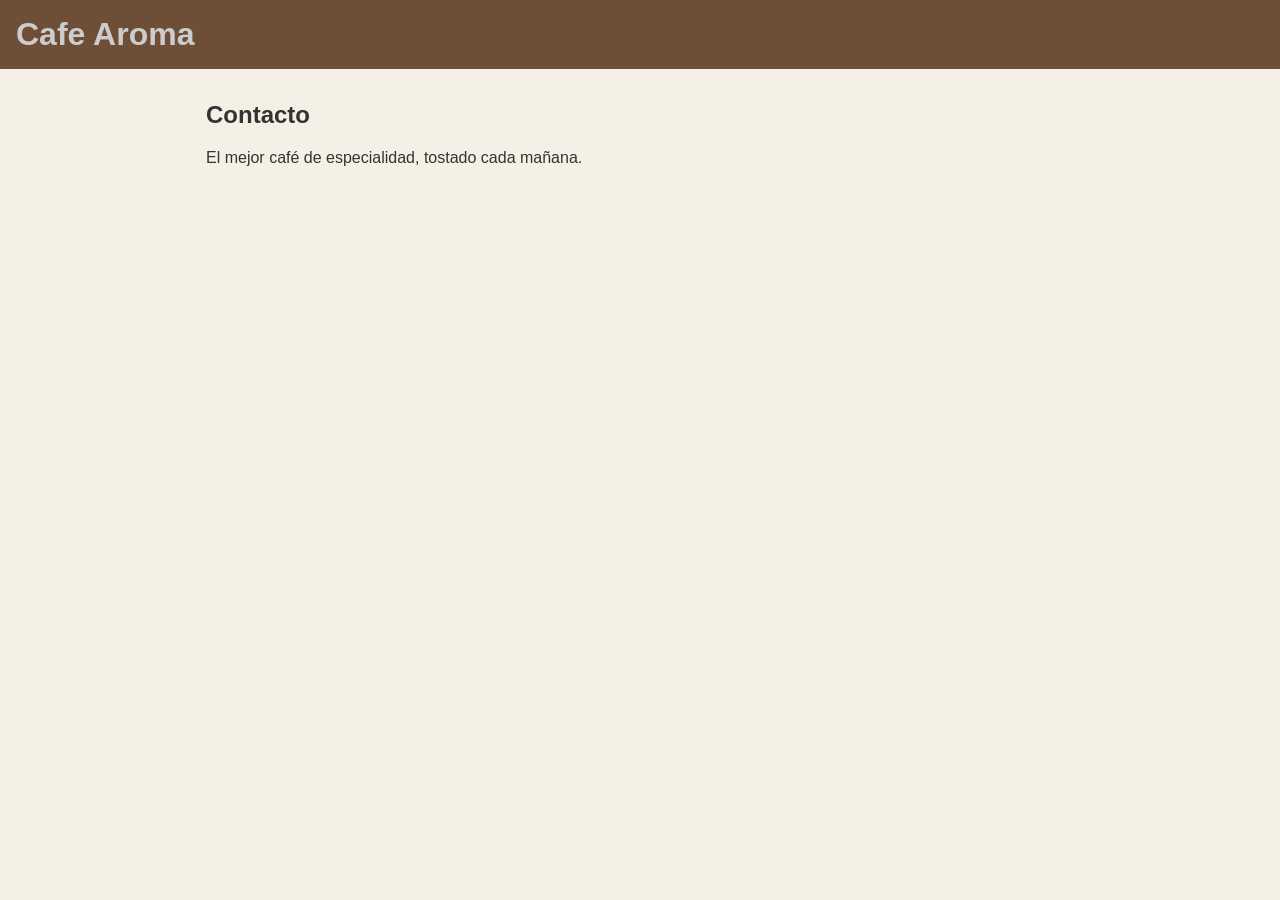
==== contacto.html @ 743c8b61 "commit inicial: se agrega codigo inicial en las carpetas" ====
<!DOCTYPE html>
<html lang="es">
<head>
  <meta charset="UTF-8">
  <meta name="viewport" content="width=device-width, initial-scale=1.0">
  <title>Cafe Aroma - Contacto</title>
  <link rel="stylesheet" href="css/styles.css">
</head>
<body>
  <header>
    <h1>Cafe Aroma</h1>
  </header>

  <main>
    <h2>Contacto</h2>
    <p>El mejor café de especialidad, tostado cada mañana.</p>
    <!-- FORMULARIO -->
  </main>

  <!-- FOOTER -->
  <script src="js/main.js"></script>
</body>
</html>
---- css/styles.css ----
/* ===== BASE ===== */
* { box-sizing: border-box; }
body { font-family: Arial, sans-serif; margin: 0; background: #f5f0e6; color: #333; }
main { max-width: 900px; margin: 2rem auto; padding: 0 1rem; }

/* ===== CABECERA ===== */
header {
  background: #6f4e37;
  color: #cccccc;
  padding: 1rem;
}
header h1 { margin: 0; }

/* ===== MENU ===== */

/* ===== CONTACTO ===== */

/* ===== FOOTER ===== */
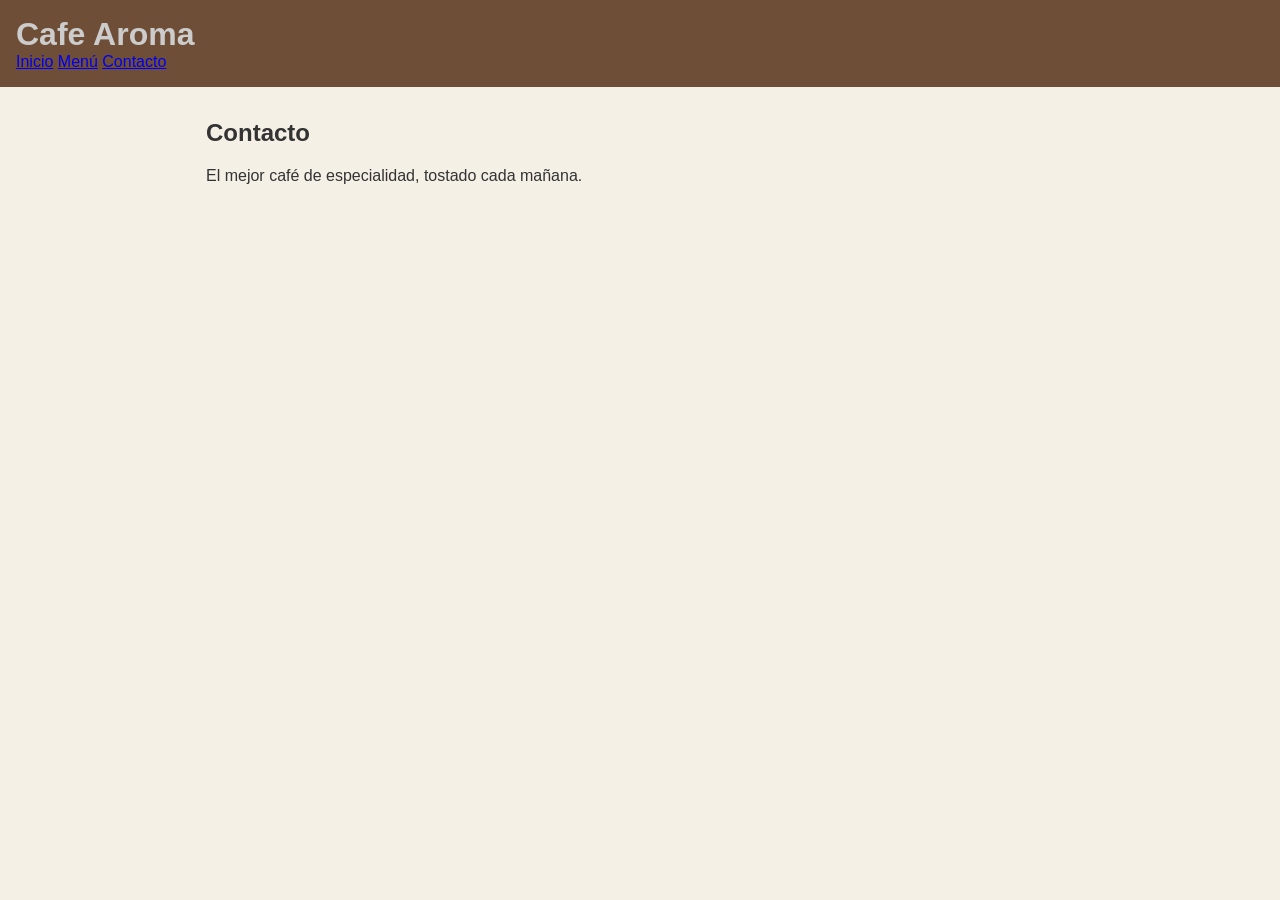
==== commit 29bbee3e: "agrregar barra de navegacion" ====
--- a/contacto.html
+++ b/contacto.html
@@ -7,8 +7,13 @@
   <link rel="stylesheet" href="css/styles.css">
 </head>
 <body>
-  <header>
-    <h1>Cafe Aroma</h1>
+   <header>
+    <h1 class="logo">Cafe Aroma</h1>
+    <nav>
+      <a href="index.html">Inicio</a>
+      <a href="menu.html">Menú</a>
+      <a href="contacto.html">Contacto</a>
+    </nav>
   </header>
 
   <main>
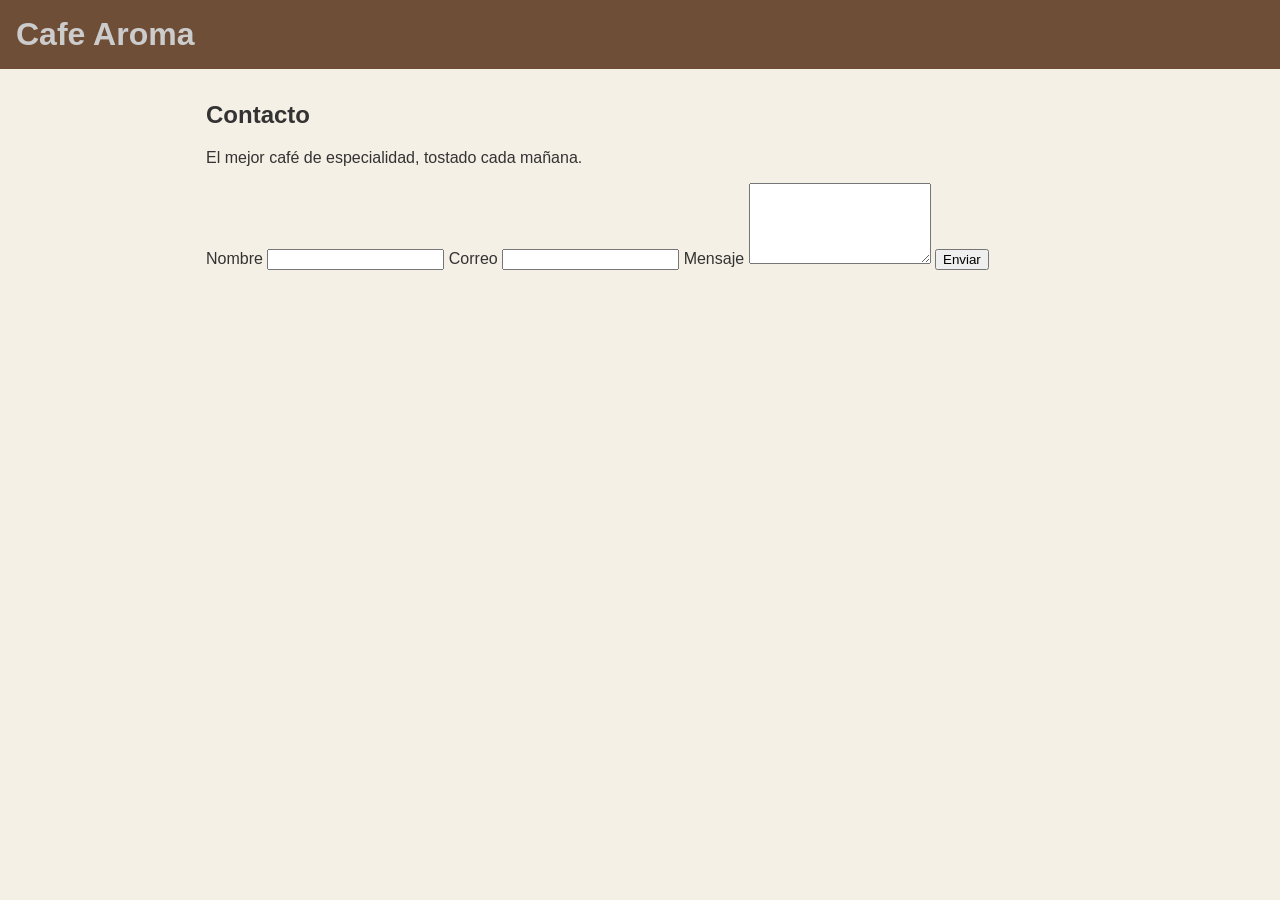
==== commit d5a5fe61: "se agrega formulario" ====
--- a/contacto.html
+++ b/contacto.html
@@ -7,19 +7,26 @@
   <link rel="stylesheet" href="css/styles.css">
 </head>
 <body>
-   <header>
-    <h1 class="logo">Cafe Aroma</h1>
-    <nav>
-      <a href="index.html">Inicio</a>
-      <a href="menu.html">Menú</a>
-      <a href="contacto.html">Contacto</a>
-    </nav>
+  <header>
+    <h1>Cafe Aroma</h1>
   </header>
 
   <main>
     <h2>Contacto</h2>
     <p>El mejor café de especialidad, tostado cada mañana.</p>
-    <!-- FORMULARIO -->
+    <form id="form-contacto" novalidate>
+      <label for="nombre">Nombre</label>
+      <input type="text" id="nombre" name="nombre" required>
+
+      <label for="correo">Correo</label>
+      <input type="email" id="correo" name="correo" required>
+
+      <label for="mensaje">Mensaje</label>
+      <textarea id="mensaje" name="mensaje" rows="5" required></textarea>
+
+      <button type="submit">Enviar</button>
+      <p id="estado" role="alert"></p>
+    </form>
   </main>
 
   <!-- FOOTER -->
--- a/css/styles.css
+++ b/css/styles.css
@@ -12,7 +12,10 @@
 header h1 { margin: 0; }
 
 /* ===== MENU ===== */
-
+.productos { list-style: none; padding: 0; display: grid; grid-template-columns: repeat(auto-fit, minmax(250px, 1fr)); gap: 1rem; }
+.productos li { background: #fff; padding: 1rem; border-radius: 8px; box-shadow: 0 2px 4px rgba(0,0,0,.1); }
+.productos h3 { margin-top: 0; color: #4e342e; }
+.precio { font-weight: bold; color: #8b5a2b; }
 /* ===== CONTACTO ===== */
 
 /* ===== FOOTER ===== */
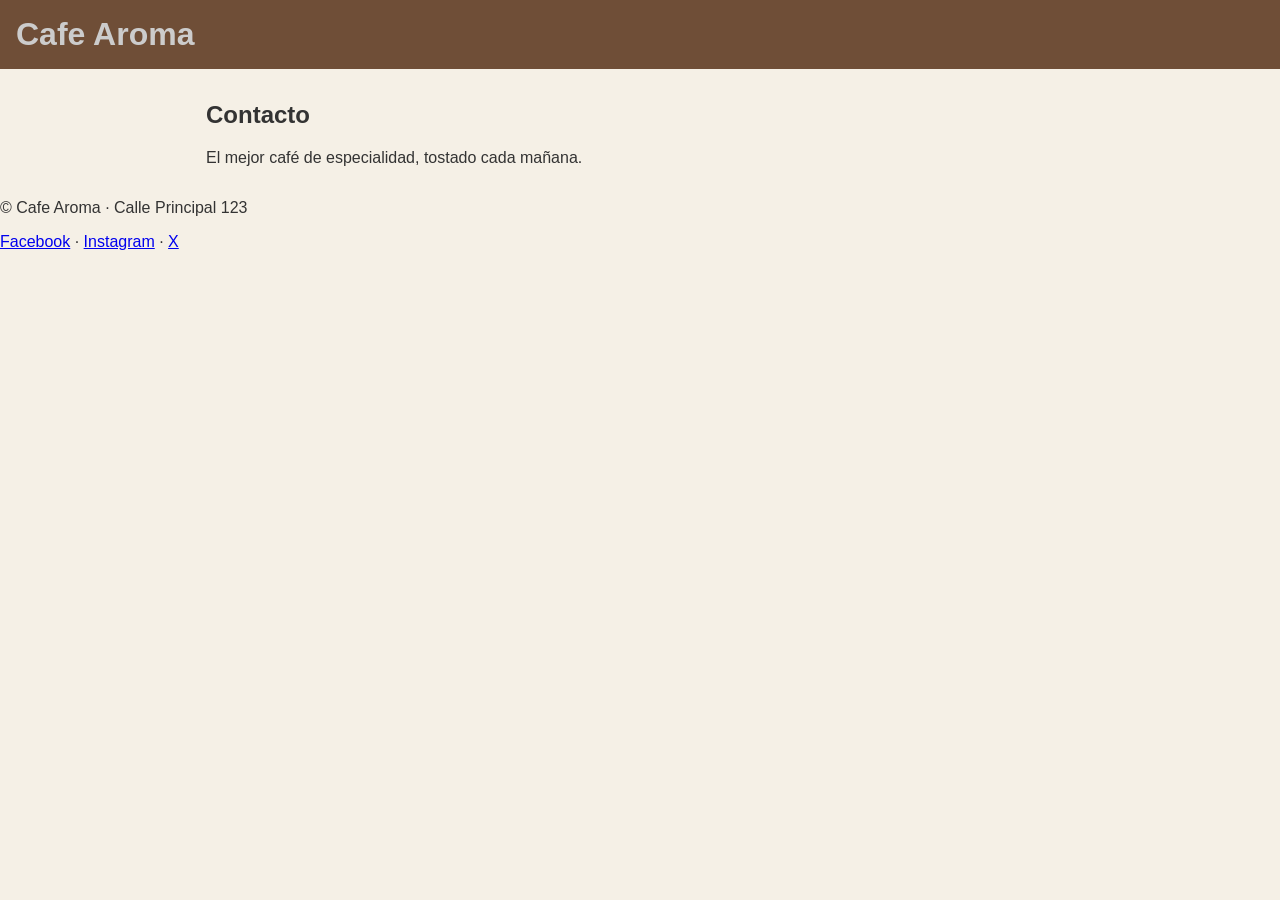
==== commit 10c70db8: "se agrega pie de pagina" ====
--- a/contacto.html
+++ b/contacto.html
@@ -14,22 +14,17 @@
   <main>
     <h2>Contacto</h2>
     <p>El mejor café de especialidad, tostado cada mañana.</p>
-    <form id="form-contacto" novalidate>
-      <label for="nombre">Nombre</label>
-      <input type="text" id="nombre" name="nombre" required>
-
-      <label for="correo">Correo</label>
-      <input type="email" id="correo" name="correo" required>
-
-      <label for="mensaje">Mensaje</label>
-      <textarea id="mensaje" name="mensaje" rows="5" required></textarea>
-
-      <button type="submit">Enviar</button>
-      <p id="estado" role="alert"></p>
-    </form>
+    <!-- FORMULARIO -->
   </main>
 
-  <!-- FOOTER -->
+   <footer>
+    <p>&copy; <span id="anio"></span> Cafe Aroma · Calle Principal 123</p>
+    <p>
+      <a href="https://facebook.com">Facebook</a> ·
+      <a href="https://instagram.com">Instagram</a> ·
+      <a href="https://x.com">X</a>
+    </p>
+  </footer>
   <script src="js/main.js"></script>
 </body>
 </html>
--- a/css/styles.css
+++ b/css/styles.css
@@ -12,10 +12,10 @@
 header h1 { margin: 0; }
 
 /* ===== MENU ===== */
-.productos { list-style: none; padding: 0; display: grid; grid-template-columns: repeat(auto-fit, minmax(250px, 1fr)); gap: 1rem; }
-.productos li { background: #fff; padding: 1rem; border-radius: 8px; box-shadow: 0 2px 4px rgba(0,0,0,.1); }
-.productos h3 { margin-top: 0; color: #4e342e; }
-.precio { font-weight: bold; color: #8b5a2b; }
+
 /* ===== CONTACTO ===== */
-
+form { display: grid; gap: .5rem; max-width: 500px; }
+input, textarea { padding: .6rem; border: 1px solid #bbb; border-radius: 4px; font: inherit; }
+button { padding: .7rem; background: #4e342e; color: #fff; border: 0; border-radius: 4px; cursor: pointer; }
+#estado { color: #b00020; min-height: 1.2em; }
 /* ===== FOOTER ===== */
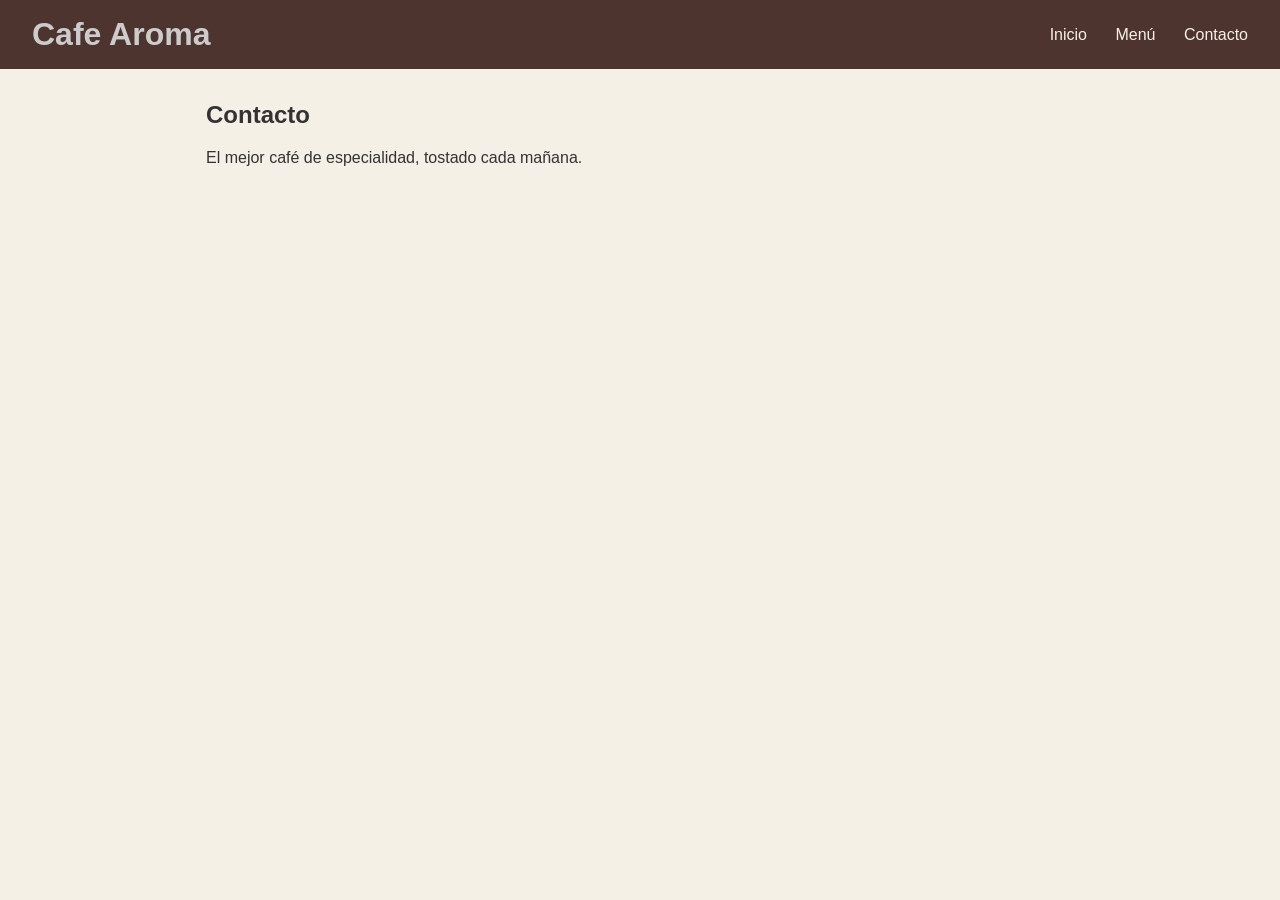
==== commit e1194850: "Integración feature/navbar" ====
--- a/contacto.html
+++ b/contacto.html
@@ -7,8 +7,13 @@
   <link rel="stylesheet" href="css/styles.css">
 </head>
 <body>
-  <header>
-    <h1>Cafe Aroma</h1>
+   <header>
+    <h1 class="logo">Cafe Aroma</h1>
+    <nav>
+      <a href="index.html">Inicio</a>
+      <a href="menu.html">Menú</a>
+      <a href="contacto.html">Contacto</a>
+    </nav>
   </header>
 
   <main>
@@ -17,14 +22,7 @@
     <!-- FORMULARIO -->
   </main>
 
-   <footer>
-    <p>&copy; <span id="anio"></span> Cafe Aroma · Calle Principal 123</p>
-    <p>
-      <a href="https://facebook.com">Facebook</a> ·
-      <a href="https://instagram.com">Instagram</a> ·
-      <a href="https://x.com">X</a>
-    </p>
-  </footer>
+  <!-- FOOTER -->
   <script src="js/main.js"></script>
 </body>
 </html>
--- a/css/styles.css
+++ b/css/styles.css
@@ -5,17 +5,19 @@
 
 /* ===== CABECERA ===== */
 header {
-  background: #6f4e37;
+  background: #4e342e;
   color: #cccccc;
-  padding: 1rem;
+  padding: 1rem 2rem;
+  display: flex;
+  justify-content: space-between;
+  align-items: center;
 }
 header h1 { margin: 0; }
+nav a { color: #f5f0e6; text-decoration: none; margin-left: 1.5rem; }
+nav a:hover { text-decoration: underline; }
 
 /* ===== MENU ===== */
 
 /* ===== CONTACTO ===== */
-form { display: grid; gap: .5rem; max-width: 500px; }
-input, textarea { padding: .6rem; border: 1px solid #bbb; border-radius: 4px; font: inherit; }
-button { padding: .7rem; background: #4e342e; color: #fff; border: 0; border-radius: 4px; cursor: pointer; }
-#estado { color: #b00020; min-height: 1.2em; }
+
 /* ===== FOOTER ===== */
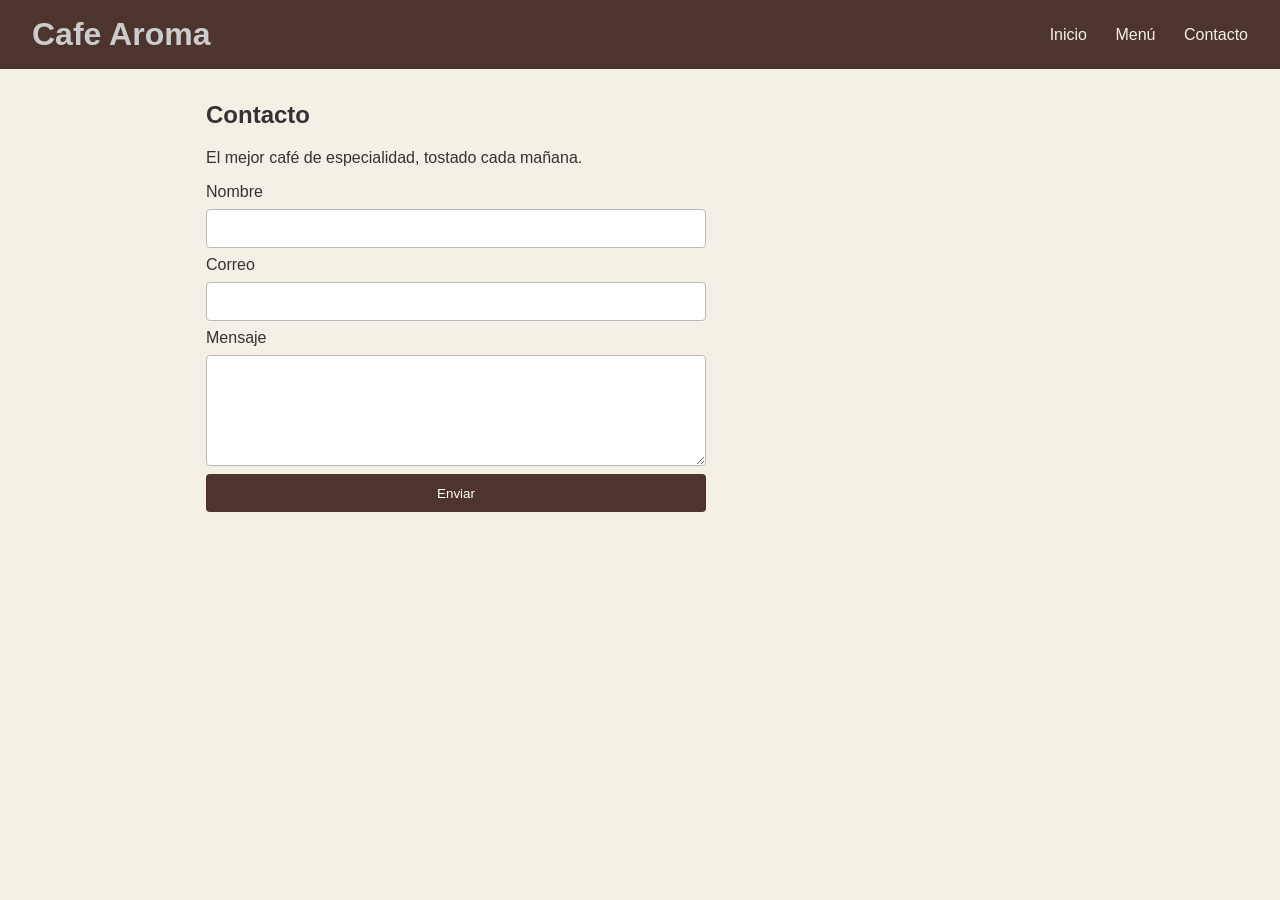
==== commit 269d5c84: "integracion feature/formulario-contacto" ====
--- a/contacto.html
+++ b/contacto.html
@@ -19,7 +19,19 @@
   <main>
     <h2>Contacto</h2>
     <p>El mejor café de especialidad, tostado cada mañana.</p>
-    <!-- FORMULARIO -->
+    <form id="form-contacto" novalidate>
+      <label for="nombre">Nombre</label>
+      <input type="text" id="nombre" name="nombre" required>
+
+      <label for="correo">Correo</label>
+      <input type="email" id="correo" name="correo" required>
+
+      <label for="mensaje">Mensaje</label>
+      <textarea id="mensaje" name="mensaje" rows="5" required></textarea>
+
+      <button type="submit">Enviar</button>
+      <p id="estado" role="alert"></p>
+    </form>
   </main>
 
   <!-- FOOTER -->
--- a/css/styles.css
+++ b/css/styles.css
@@ -17,7 +17,13 @@
 nav a:hover { text-decoration: underline; }
 
 /* ===== MENU ===== */
-
+.productos { list-style: none; padding: 0; display: grid; grid-template-columns: repeat(auto-fit, minmax(250px, 1fr)); gap: 1rem; }
+.productos li { background: #fff; padding: 1rem; border-radius: 8px; box-shadow: 0 2px 4px rgba(0,0,0,.1); }
+.productos h3 { margin-top: 0; color: #4e342e; }
+.precio { font-weight: bold; color: #8b5a2b; }
 /* ===== CONTACTO ===== */
-
+form { display: grid; gap: .5rem; max-width: 500px; }
+input, textarea { padding: .6rem; border: 1px solid #bbb; border-radius: 4px; font: inherit; }
+button { padding: .7rem; background: #4e342e; color: #fff; border: 0; border-radius: 4px; cursor: pointer; }
+#estado { color: #b00020; min-height: 1.2em; }
 /* ===== FOOTER ===== */
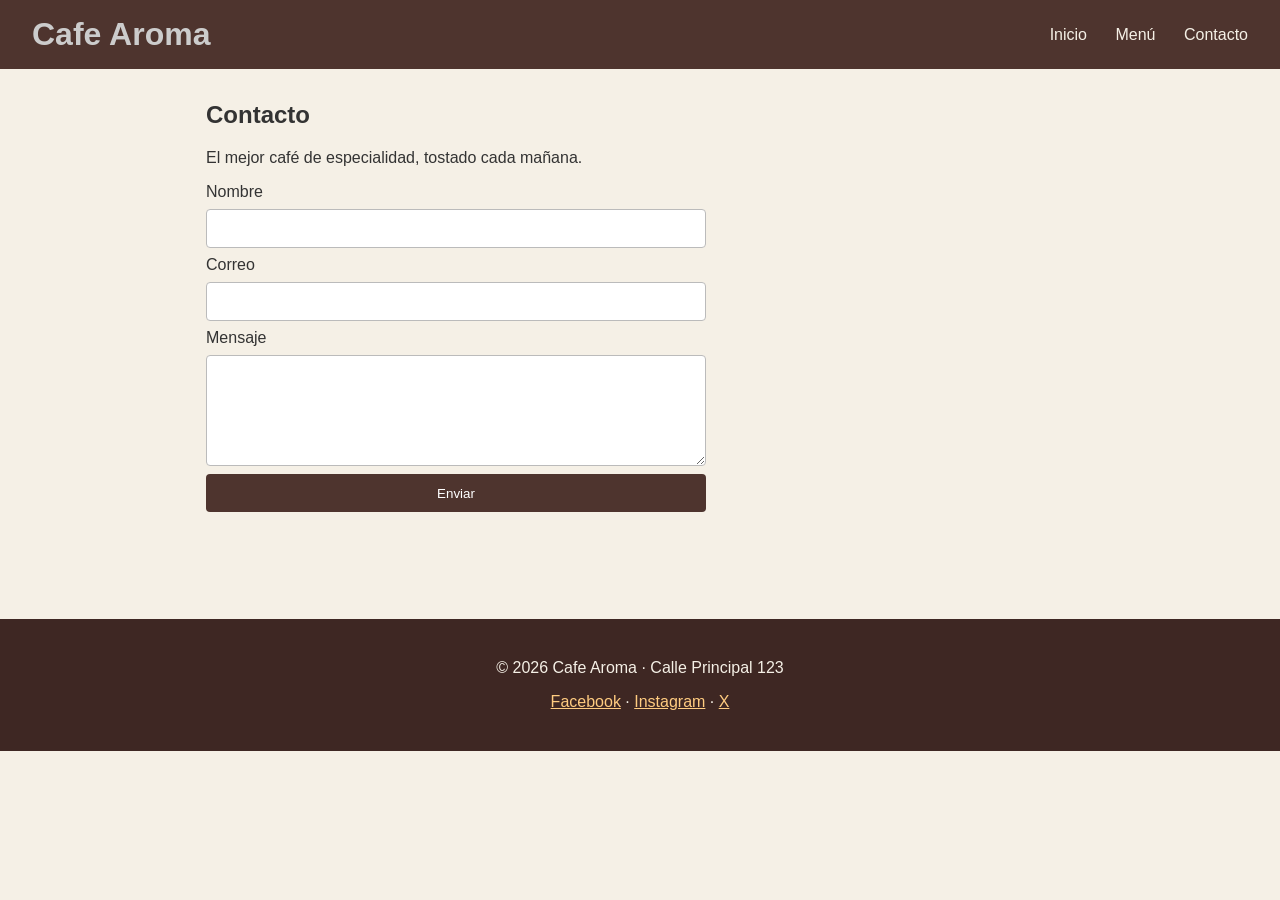
==== commit 8c9dffef: "se resuelve el conflicto manteniendo la informacion de ambas ramas" ====
--- a/contacto.html
+++ b/contacto.html
@@ -34,7 +34,14 @@
     </form>
   </main>
 
-  <!-- FOOTER -->
+   <footer>
+    <p>&copy; <span id="anio"></span> Cafe Aroma · Calle Principal 123</p>
+    <p>
+      <a href="https://facebook.com">Facebook</a> ·
+      <a href="https://instagram.com">Instagram</a> ·
+      <a href="https://x.com">X</a>
+    </p>
+  </footer>
   <script src="js/main.js"></script>
 </body>
 </html>
--- a/css/styles.css
+++ b/css/styles.css
@@ -26,4 +26,8 @@
 input, textarea { padding: .6rem; border: 1px solid #bbb; border-radius: 4px; font: inherit; }
 button { padding: .7rem; background: #4e342e; color: #fff; border: 0; border-radius: 4px; cursor: pointer; }
 #estado { color: #b00020; min-height: 1.2em; }
-/* ===== FOOTER ===== */+/* ===== FOOTER ===== */
+
+/* ===== FOOTER ===== */
+footer { background: #3e2723; color: #f5f0e6; text-align: center; padding: 1.5rem 1rem; margin-top: 3rem; }
+footer a { color: #ffcc80; }
